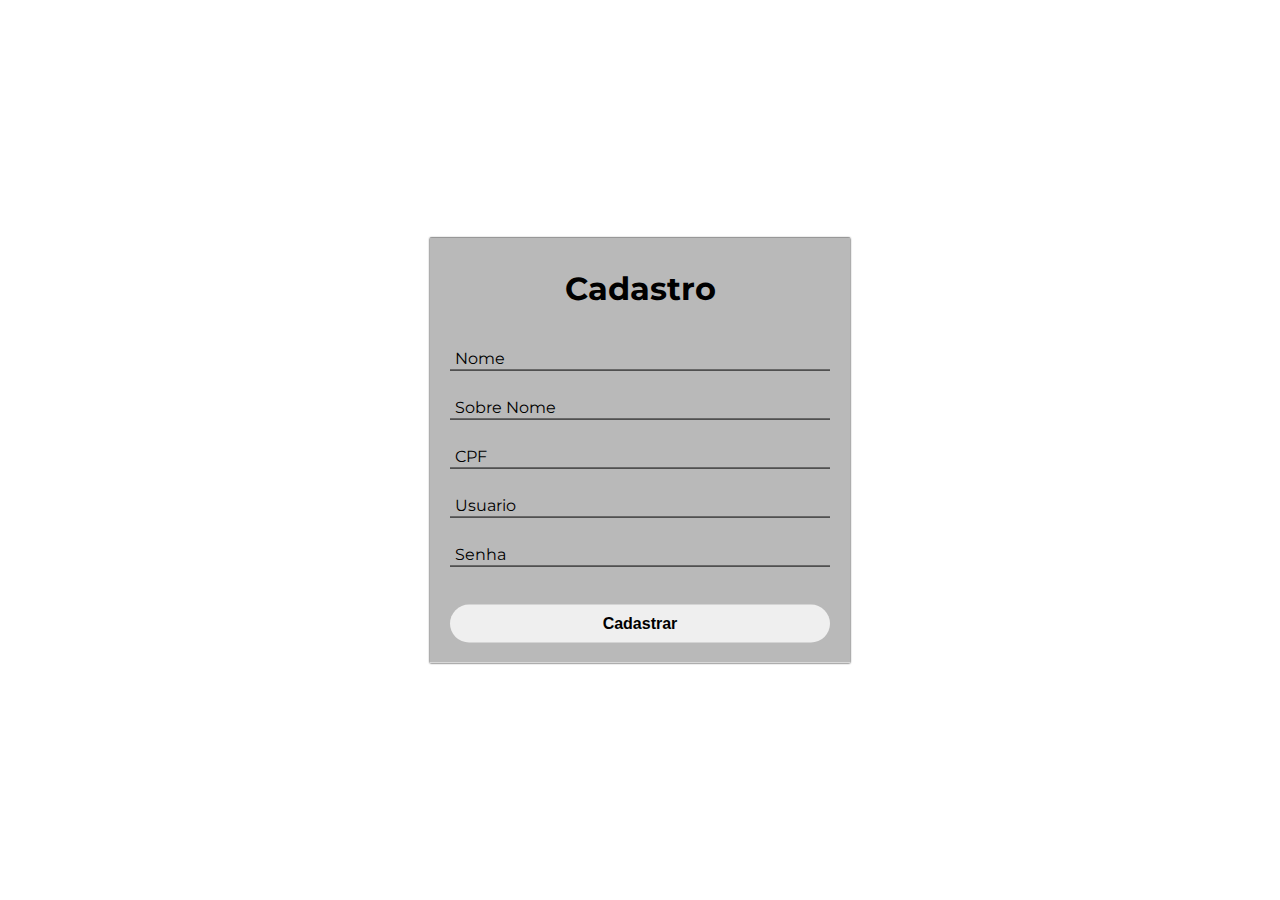
==== pages/cadastrar.html @ 4365a8c2 "cadastrar-pronto" ====
<!DOCTYPE html>
<html lang="pt-br">
<head>
    <meta charset="UTF-8">
    <meta http-equiv="X-UA-Compatible" content="IE=edge">
    <meta name="viewport" content="width=device-width, initial-scale=1.0">
      <!--fontes-->
      <link rel="preconnect" href="https://fonts.googleapis.com">
      <link rel="preconnect" href="https://fonts.gstatic.com" crossorigin>
      <link href="https://fonts.googleapis.com/css2?family=Montserrat&display=swap" rel="stylesheet">
    <!--css-->
    <link rel="stylesheet" href="/style/cadastrar.css">
    <title>Cadastrar</title>
</head>
<body>
    <div class="tela">
        <div><h1>Cadastro</h1></div>
        <div class="div-input">
            <form>
                <div id="di">
                    <input id="nome" type="text" required>
                    <span></span>
                    <label for="">Nome</label>
                </div>

                <div id="di">
                    <input id="sobrenome" type="text" required>
                    <span></span>
                    <label for="">Sobre Nome</label>
                </div>

                <div id="di">
                    <input id="cpf" type="text" required>
                    <span></span>
                    <label for="">CPF</label>
                </div>

                <div id="di">
                    <input id="usuario" type="text" required>
                    <span></span>
                    <label for="">Usuario</label>
                </div>
                
                <div id="di">
                    <input id="senha" type="text" required>
                    <span></span>
                    <label for="">Senha</label>
                </div>

                <div>
                    <button>Cadastrar</button>
                </div>
            </form>

        </div>
    </div>
    
</body>
</html>
---- style/cadastrar.css ----
body{
    margin: 0;
    padding: 0;
    height: 100vh;
    width: 100%;
    font-family: 'montserrat',sans-serif;
}
.tela{
    width: 400px;
    position: absolute;
    background: #00000046;
    top: 50%;
    left: 50%;
    transform: translate(-50%,-50%);
    padding: 10px;
    box-shadow: 0 0 2px;
}
.tela h1{
    text-align: center;
}
.div-input{
    padding: 10px;
    position: relative;
}
.div-input #di{
border-bottom: 1px solid;
margin: 0 0 18px 0;
position: relative;
height: 30px;
}
.div-input input{
    width: 100%;
    height: 30px;
    position: relative;
    background: none;
    border: none;
    margin: 0 0 5px 0;
    left: 5px;
    padding-left: 5px;
    outline: none;

}
.div-input label{
    position: absolute;
    height: 30px;
    width: 100%;
    top: 50%;
    pointer-events: none;
    transform: translateY(-20%);
    left: 5px;
    transition: .3s;
    font-size: 16px;

}
#di input:focus~label,
#di input:valid~label{
top: -5px;
color: aliceblue;
font-size: 13px;
}
#di span::before{
    content: '';
    height: 2px;
    width: 0%;
    position: absolute;
    top: 100%;
    transition: .5s;
}

#di input:focus~span::before,
#di input:valid~span::before{
    width: 100%;
    height: 2px;
    background: #fff;
}
.div-input button{
    width: 100%;
    border-radius: 20px;
    border: none;
    outline: none;
    padding: 10px;
    font-size: 16px;
    font-weight: 600;
    text-align: center;
    margin-top: 20px;
}
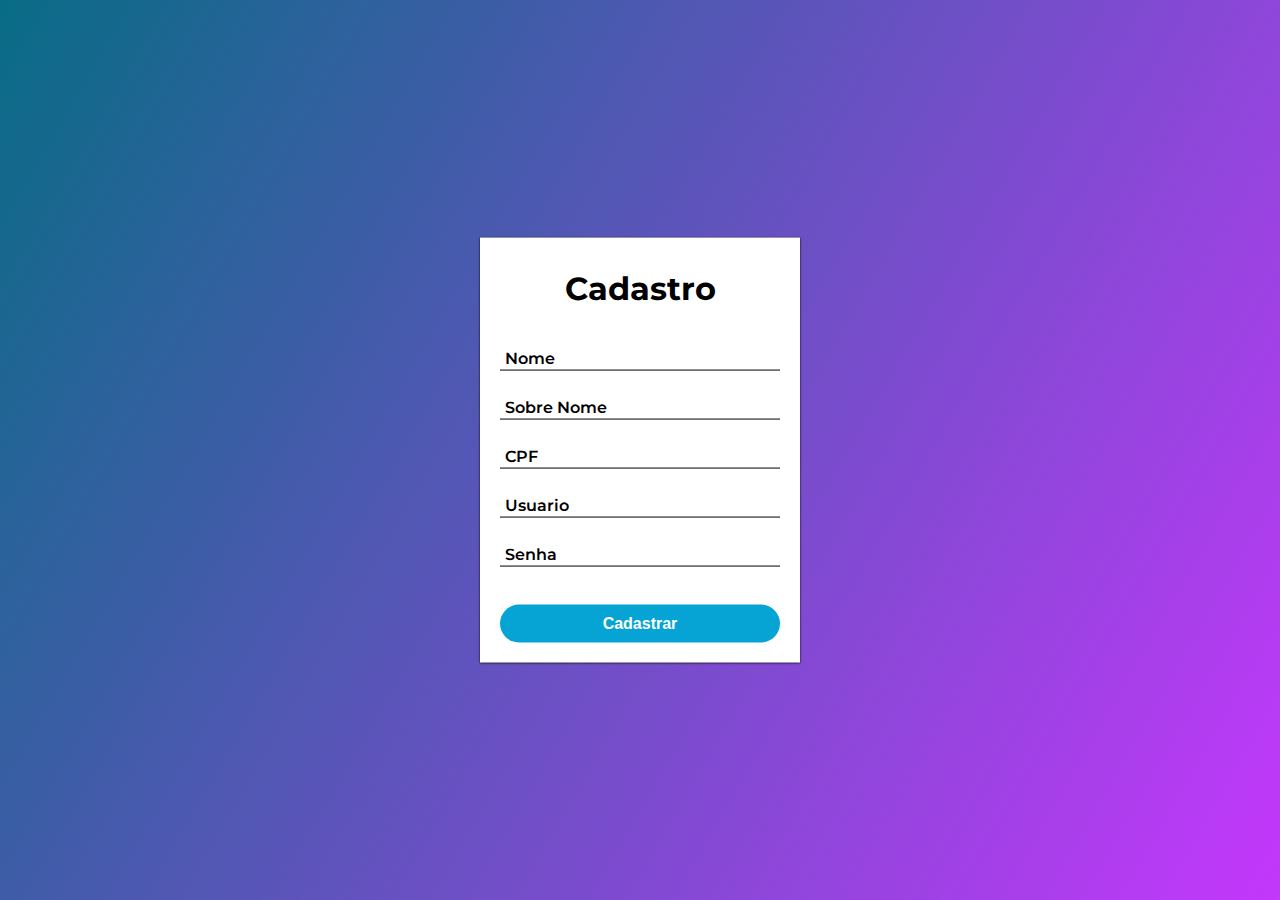
==== commit de691449: "teste" ====
--- a/pages/cadastrar.html
+++ b/pages/cadastrar.html
@@ -10,13 +10,17 @@
       <link href="https://fonts.googleapis.com/css2?family=Montserrat&display=swap" rel="stylesheet">
     <!--css-->
     <link rel="stylesheet" href="/style/cadastrar.css">
+    <!--javascript-->
+    <script src="/javascript/cadastrar.js" defer></script>
+    <script src="/javascript/api/post.js"></script>
+    <script src="/javascript/api/get.js"></script>
     <title>Cadastrar</title>
 </head>
 <body>
     <div class="tela">
         <div><h1>Cadastro</h1></div>
         <div class="div-input">
-            <form>
+            <form id="formulario">
                 <div id="di">
                     <input id="nome" type="text" required>
                     <span></span>
@@ -48,7 +52,7 @@
                 </div>
 
                 <div>
-                    <button>Cadastrar</button>
+                    <button onclick="cadastrar()">Cadastrar</button>
                 </div>
             </form>
 
--- a/style/cadastrar.css
+++ b/style/cadastrar.css
@@ -3,12 +3,14 @@
     padding: 0;
     height: 100vh;
     width: 100%;
+    font-weight: 600;
     font-family: 'montserrat',sans-serif;
+    background: linear-gradient(120deg,rgb(8, 108, 133) , rgb(196, 55, 252));
 }
 .tela{
-    width: 400px;
+    width: 300px;
     position: absolute;
-    background: #00000046;
+    background:white;
     top: 50%;
     left: 50%;
     transform: translate(-50%,-50%);
@@ -55,7 +57,7 @@
 #di input:focus~label,
 #di input:valid~label{
 top: -5px;
-color: aliceblue;
+color:  rgb(48, 177, 252);
 font-size: 13px;
 }
 #di span::before{
@@ -71,7 +73,7 @@
 #di input:valid~span::before{
     width: 100%;
     height: 2px;
-    background: #fff;
+    background:  rgb(48, 177, 252);
 }
 .div-input button{
     width: 100%;
@@ -83,4 +85,6 @@
     font-weight: 600;
     text-align: center;
     margin-top: 20px;
+    color: white;
+    background: rgb(6, 164, 212);
 }